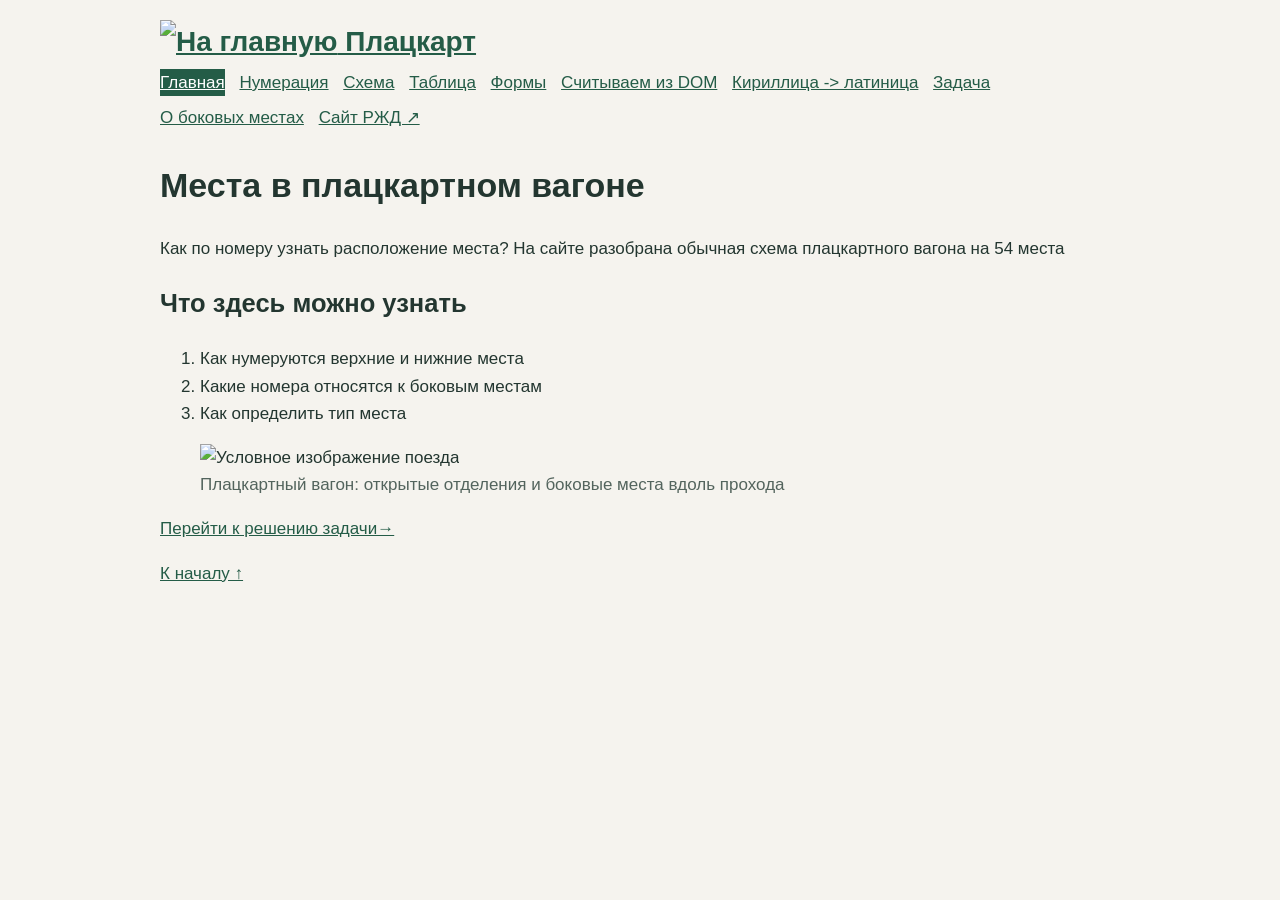
==== index.html @ f0ebe85b "Add files via upload" ====
<!DOCTYPE html>
<html lang="ru">
<head>
    <meta charset="UTF-8">
    <meta name="viewport" content="width=device-width, initial-scale=1">
    <title>Места в плацкартном вагоне - Плацкарт</title>
    <link rel="stylesheet" href="style.css">
</head>
<body id="top">
<header>
    <a class="brand" href="index.html"><img src="assets/train.jpg" width="38" height="38" alt="На главную"> Плацкарт</a>
    <nav>
        <a href="index.html" class="active">Главная</a>
        <a href="rules.html">Нумерация</a>
        <a href="scheme.html">Схема</a>
        <a href="table.html">Таблица</a>
        <a href="forms.html">Формы</a>
        <a href="dom.html">Считываем из DOM</a>
        <a href="passport.html">Кириллица -> латиница</a>
        <a href="task.html">Задача</a>
        <a href="rules.html#side">О боковых местах</a>
        <a href="https://www.rzd.ru/" target="_blank" rel="noopener">Сайт РЖД ↗</a>
    </nav>
</header>
<main>
    <h1>Места в плацкартном вагоне</h1>
    <p>Как по номеру узнать расположение места? На сайте разобрана обычная схема плацкартного вагона на 54 места</p>
    <h2>Что здесь можно узнать</h2>
    <ol>
        <li>Как нумеруются верхние и нижние места</li>
        <li>Какие номера относятся к боковым местам</li>
        <li>Как определить тип места</li>
    </ol>
    <figure>
        <img src="assets/train.jpg" width="100" height="100" alt="Условное изображение поезда">
        <figcaption>Плацкартный вагон: открытые отделения и боковые места вдоль прохода</figcaption>
    </figure>
    <p><a href="task.html">Перейти к решению задачи→</a></p>
</main>
<footer><a href="#top">К началу ↑</a></footer>

</body>
</html>
---- style.css ----
/* Основная страница */
body {
    background: #f5f3ee;
    color: #233630;
    max-width: 960px;
    margin: 0 auto;
    padding: 20px;
    font-family: Arial, sans-serif;
    font-size: 17px;
    line-height: 1.6;
}

/* Название сайта и меню */
a {
    color: #245c47;
}

.brand {
    font-size: 28px;
    font-weight: bold;
}

nav a {
    display: inline-block;
    margin: 4px 10px 4px 0;
}

.active {
    background: #245c47;
    color: white;
}

/* Поля форм */
label {
    display: block;
    margin: 10px 0;
}

input, textarea, button {
    font: inherit;
    border: 1px solid gray;
    border-radius: 0;
    padding: 4px;
}

textarea {
    box-sizing: border-box;
    width: 100%;
}

button {
    background: #245c47;
    color: white;
    border-color: #245c47;
}

figcaption {
    color: #53645d;
}

#result {
    width: 260px;
}

/* Таблица */
table {
    border-collapse: collapse;
    width: 100%;
    background-image: url("assets/paper.svg");
}

th, td {
    border: 1px solid black;
    padding: 10px;
    text-align: left;
}

.table-wrap {
    overflow-x: auto;
}

/* Скриншот под паспортом */
main > img {
    max-width: 100%;
    height: auto;
}

/* Текст и фотография поверх бланка паспорта */
.passport-image {
    position: relative;
    width: 378px;
    height: 529px;
    background-image: url("assets/pass.jfif");
    background-size: 100% 100%;
    background-repeat: no-repeat;
    font-family: "Times New Roman", serif;
    font-size: 14px;
    color: black;
    line-height: 1.6;
}

.passport-image span {
    position: absolute;
}

.issued {
    top: 75px;
    left: 90px;
}

.issue-date {
    top: 135px;
    left: 30px;
}

.issue-code {
    top: 135px;
    left: 155px;
}

.passport-photo {
    position: absolute;
    top: 325px;
    left: 19px;
    width: 100px;
    height: 120px;
    object-fit: cover;
}

.surname {
    top: 292px;
    left: 180px;
}

.first-name {
    top: 332px;
    left: 180px;
}

.patronymic {
    top: 352px;
    left: 180px;
}

.sex {
    top: 372px;
    left: 140px;
}

.birth-year {
    top: 372px;
    left: 220px;
}

.birthplace {
    top: 392px;
    left: 180px;
}
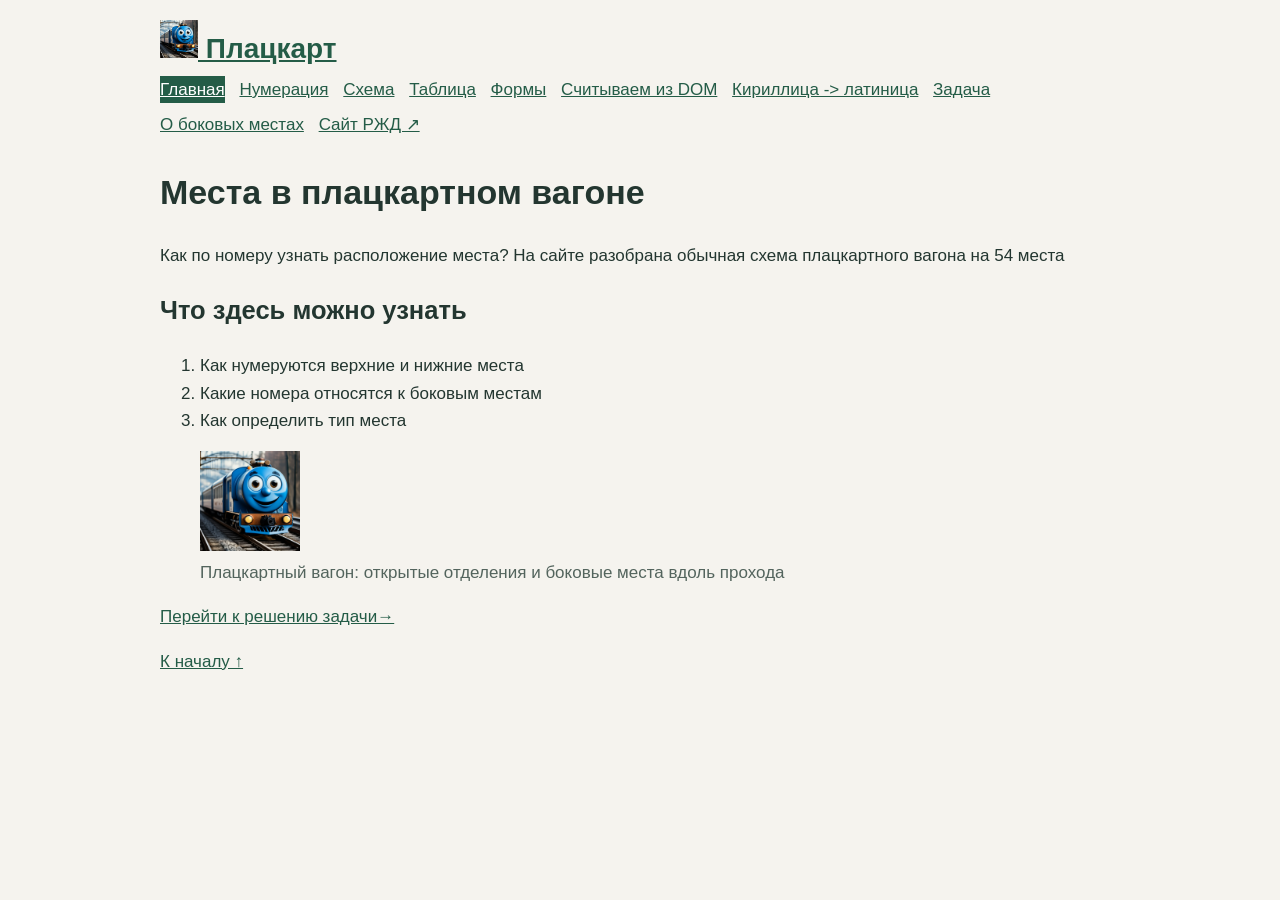
==== commit 7c7a7bbc: "Update index.html" ====
--- a/index.html
+++ b/index.html
@@ -2,7 +2,6 @@
 <html lang="ru">
 <head>
     <meta charset="UTF-8">
-    <meta name="viewport" content="width=device-width, initial-scale=1">
     <title>Места в плацкартном вагоне - Плацкарт</title>
     <link rel="stylesheet" href="style.css">
 </head>
